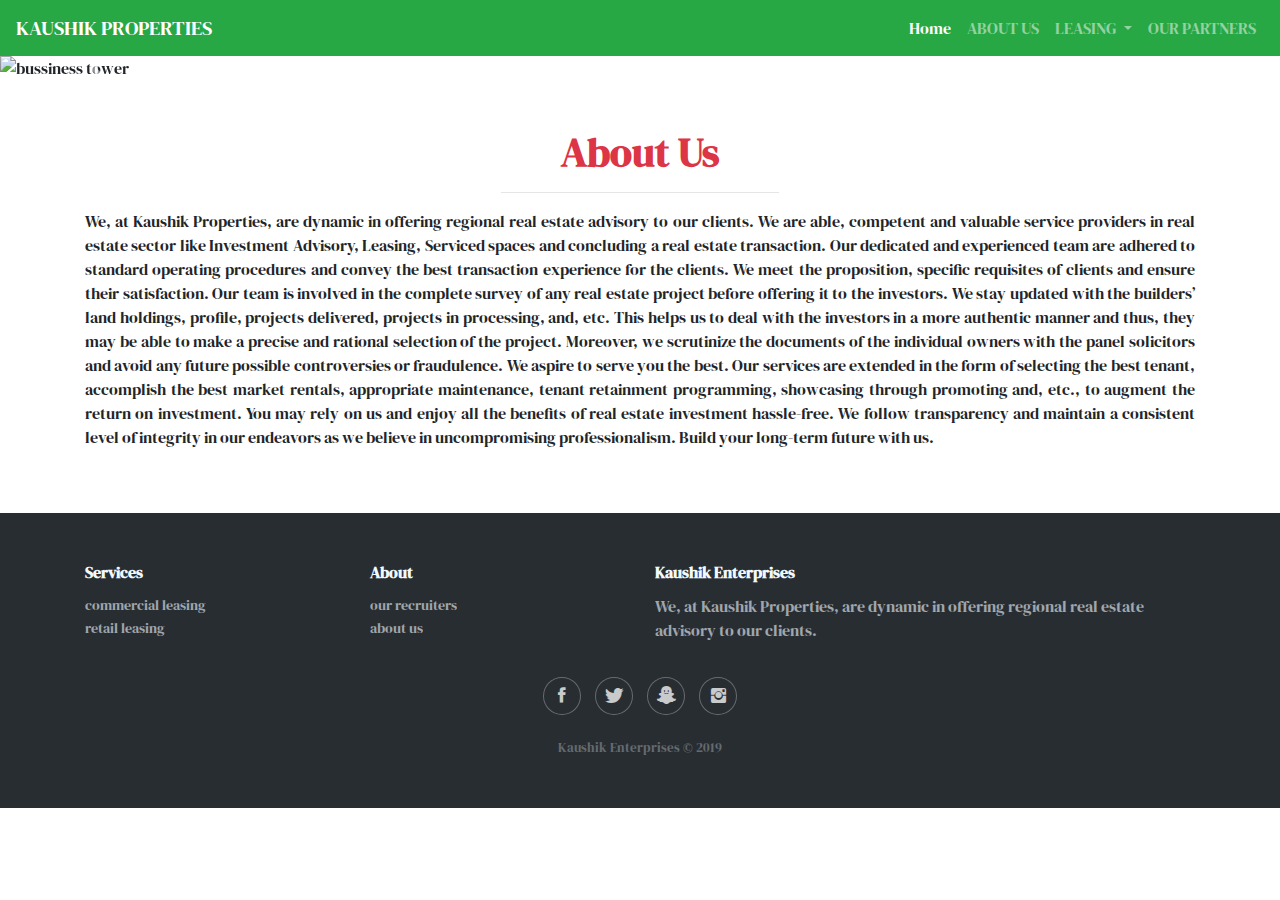
==== about.html @ b7b95ef9 "first commit" ====
<!DOCTYPE html>
<html lang="en">
<head>
    <meta charset="UTF-8">
    <meta name="viewport" content="width=device-width, initial-scale=1.0">
    <meta http-equiv="X-UA-Compatible" content="ie=edge">
    <title>KAUSHIK PROPERTIES</title>
    <!-- <link rel="stylesheet" type="text/css" href="bootstrap.css"> -->
    <link rel="stylesheet" href="https://maxcdn.bootstrapcdn.com/bootstrap/4.3.1/css/bootstrap.min.css">
    <link href="https://fonts.googleapis.com/css?family=DM+Serif+Display&display=swap" rel="stylesheet">
     <link rel="stylesheet" href="footer/assets/fonts/ionicons.min.css">
    <link rel="stylesheet" href="footer/assets/css/Footer-Dark.css">
    <link rel="stylesheet" href="footer/assets/css/styles.css">
    
    <style>
      

       
      *{
        font-family: 'DM Serif Display', serif;
        
      }
    
      #about_content{
        text-align: justify;
        font-size: 1em;
      }
    </style>
</head>
<body>

<header>
    <nav class="navbar navbar-expand-lg navbar-dark bg-success">
        <a class="navbar-brand" href="ks.html">KAUSHIK PROPERTIES</a>
        <button class="navbar-toggler" type="button" data-toggle="collapse" data-target="#navbarSupportedContent" aria-controls="navbarSupportedContent" aria-expanded="false" aria-label="Toggle navigation">
          <span class="navbar-toggler-icon"></span>
        </button>
      
        <div class="collapse navbar-collapse" id="navbarSupportedContent">
          <ul class="navbar-nav ml-auto">
            <li class="nav-item active">
              <a class="nav-link" href="ks.html">Home <span class="sr-only">(current)</span></a>
            </li>
            <li class="nav-item">
              <a class="nav-link" href="#about_us">ABOUT US</a>
            </li>
            <li class="nav-item dropdown">
              <a class="nav-link dropdown-toggle" href="#" id="navbarDropdown" role="button" data-toggle="dropdown" aria-haspopup="true" aria-expanded="false">
                LEASING
              </a>
              <div class="dropdown-menu" aria-labelledby="navbarDropdown">
                <a class="dropdown-item" href="ks.html#comm_p">COMMERCIAL LEASING</a>
                <a class="dropdown-item" href="ks.html#ret_p">RETAIL LEASING</a>
              </div>
            </li>
            <!-- <li class="nav-item">
              <a class="nav-link" href="contactus.html">CONTACT US</a>
            </li> -->
            <li class="nav-item">
              <a class="nav-link" href="#partners">OUR PARTNERS</a>
            </li>
          </ul>
         <!--  <form class="form-inline my-2 my-lg-0">
            <input class="form-control mr-sm-2" type="search" placeholder="Search" aria-label="Search">
            <button class="btn btn-outline-success my-2 my-sm-0" type="submit">Search</button>
          </form> -->
        </div>
      </nav>
      <!-- NAVBAR ENDS -->
      <!-- COUROSELL STARTS -->
      <div id="carouselExampleControls" class="carousel slide" data-ride="carousel">
        <div class="carousel-inner">
          <div class="carousel-item active">
            <img src="images/banner-business-tower.jpg" class="d-block w-100" alt=" bussiness tower">
          </div>
          <div class="carousel-item">
            <img src="images/img.jpg" class="d-block w-100" alt="image">
          </div>
          <div class="carousel-item">
            <img src="images/img3.jpg" class="d-block w-100" alt="spaze boulevard">
          </div>
        </div>
        <a class="carousel-control-prev" href="#carouselExampleControls" role="button" data-slide="prev">
          <span class="carousel-control-prev-icon" aria-hidden="true"></span>
          <span class="sr-only">Previous</span>
        </a>
        <a class="carousel-control-next" href="#carouselExampleControls" role="button" data-slide="next">
          <span class="carousel-control-next-icon" aria-hidden="true"></span>
          <span class="sr-only">Next</span>
        </a>
      </div>
  </header>
  <!-- header ends -->
  <!-- about us starts -->
 <section  class="mt-5" id="about_us">
    <div class="container">
        <h1 class="text-capitalize text-danger text-center  font-weight-bold">about us</h1>
        <hr class="w-25 mx-auto">
        <div class="row">
          <div class="col-lg-12 col-md-12 col-sm-12 col-xs-12">
              <p class=" text-body" id="about_content"> We, at  Kaushik Properties, are dynamic in offering regional real estate advisory to our clients. We are able, competent and valuable service providers in real estate sector like Investment Advisory, Leasing, Serviced spaces and concluding a real estate transaction. Our dedicated and experienced team are adhered to standard operating procedures and convey the best transaction experience for the clients. We meet the proposition, specific requisites of clients and ensure their satisfaction.

                  Our team is involved in the complete survey of any real estate project before offering it to the investors. We stay updated with the builders’ land holdings, profile, projects delivered, projects in processing, and, etc. This helps us to deal with the investors in a more authentic manner and thus, they may be able to make a precise and rational selection of the project. Moreover, we scrutinize the documents of the individual owners with the panel solicitors and avoid any future possible controversies or fraudulence.
                  
                  We aspire to serve you the best. Our services are extended in the form of selecting the best tenant, accomplish the best market rentals, appropriate maintenance, tenant retainment programming, showcasing through promoting and, etc., to augment the return on investment. You may rely on us and enjoy all the benefits of real estate investment hassle-free. We follow transparency and maintain a consistent level of integrity in our endeavors as we believe in uncompromising professionalism.
                  
                  Build your long-term future with us.
                  
                   </p>
          </div>
        </div>
     
     </div> 
</section>
<!-- about us ends -->
<!-- footer starts -->
     <section class="mt-5 ">   
      <div class="footer-dark">
        <footer>
            <div class="container">
                <div class="row">
                    <div class="col-sm-6 col-md-3 item">
                        <h3>Services</h3>
                        <ul>
                            <li><a href="ks.html#c_leas">commercial leasing</a></li>
                            <li><a href="ks.html#r_leas">retail leasing</a></li>
                            
                        </ul>
                    </div>
                    <div class="col-sm-6 col-md-3 item">
                        <h3>About</h3>
                        <ul>
                            <li><a href="ks.html#partners">our recruiters</a></li>
                            <li><a href="#about_us">about us</a></li>
                        
                        </ul>
                    </div>
                    <div class="col-md-6 item text">
                        <h3>Kaushik Enterprises</h3>
                        <p>We, at  Kaushik Properties, are dynamic in offering regional real estate advisory to our clients.</p>
                    </div>
                    <div class="col item social"><a href="#"><i class="icon ion-social-facebook"></i></a><a href="#"><i class="icon ion-social-twitter"></i></a><a href="#"><i class="icon ion-social-snapchat"></i></a><a href="#"><i class="icon ion-social-instagram"></i></a></div>
                </div>
                <p class="copyright">Kaushik Enterprises © 2019</p>
            </div>
        </footer>
    </div>
</section>
     <!-- footer ends -->
  <!-- SCRIPT TAG BOOTSTRAP -->
    <!-- jQuery library -->
<script src="https://ajax.googleapis.com/ajax/libs/jquery/3.4.1/jquery.min.js"></script>

<!-- Popper JS -->
<script src="https://cdnjs.cloudflare.com/ajax/libs/popper.js/1.14.7/umd/popper.min.js"></script>

<!-- Latest compiled JavaScript -->
<script src="https://maxcdn.bootstrapcdn.com/bootstrap/4.3.1/js/bootstrap.min.js"></script>
   </body>
   </html>
---- footer/assets/css/Footer-Dark.css ----
.footer-dark {
  padding:50px 0;
  color:#f0f9ff;
  background-color:#282d32;
}

.footer-dark h3 {
  margin-top:0;
  margin-bottom:12px;
  font-weight:bold;
  font-size:16px;
}

.footer-dark ul {
  padding:0;
  list-style:none;
  line-height:1.6;
  font-size:14px;
  margin-bottom:0;
}

.footer-dark ul a {
  color:inherit;
  text-decoration:none;
  opacity:0.6;
}

.footer-dark ul a:hover {
  opacity:0.8;
}

@media (max-width:767px) {
  .footer-dark .item:not(.social) {
    text-align:center;
    padding-bottom:20px;
  }
}

.footer-dark .item.text {
  margin-bottom:36px;
}

@media (max-width:767px) {
  .footer-dark .item.text {
    margin-bottom:0;
  }
}

.footer-dark .item.text p {
  opacity:0.6;
  margin-bottom:0;
}

.footer-dark .item.social {
  text-align:center;
}

@media (max-width:991px) {
  .footer-dark .item.social {
    text-align:center;
    margin-top:20px;
  }
}

.footer-dark .item.social > a {
  font-size:20px;
  width:36px;
  height:36px;
  line-height:36px;
  display:inline-block;
  text-align:center;
  border-radius:50%;
  box-shadow:0 0 0 1px rgba(255,255,255,0.4);
  margin:0 8px;
  color:#fff;
  opacity:0.75;
}

.footer-dark .item.social > a:hover {
  opacity:0.9;
}

.footer-dark .copyright {
  text-align:center;
  padding-top:24px;
  opacity:0.3;
  font-size:13px;
  margin-bottom:0;
}
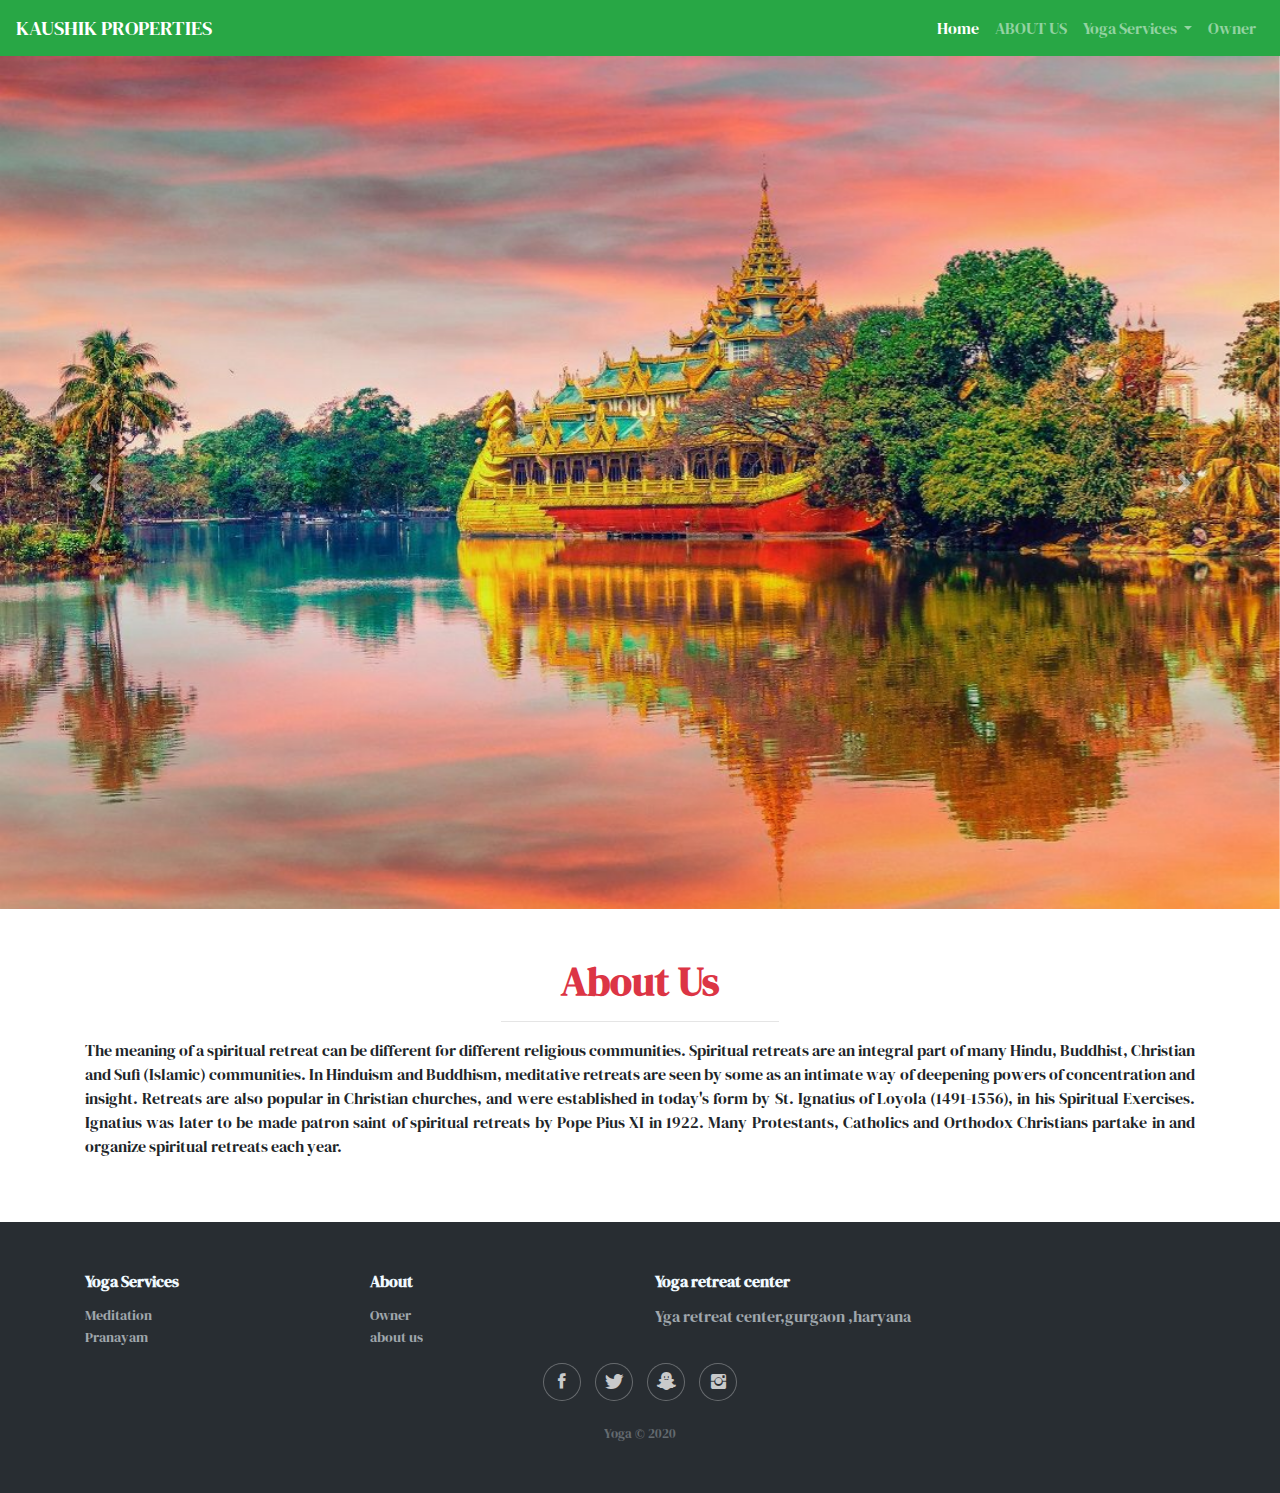
==== commit 8dd218b9: "Update about.html" ====
--- a/about.html
+++ b/about.html
@@ -46,18 +46,18 @@
             </li>
             <li class="nav-item dropdown">
               <a class="nav-link dropdown-toggle" href="#" id="navbarDropdown" role="button" data-toggle="dropdown" aria-haspopup="true" aria-expanded="false">
-                LEASING
+               Yoga Services
               </a>
               <div class="dropdown-menu" aria-labelledby="navbarDropdown">
-                <a class="dropdown-item" href="ks.html#comm_p">COMMERCIAL LEASING</a>
-                <a class="dropdown-item" href="ks.html#ret_p">RETAIL LEASING</a>
+                <a class="dropdown-item" href="ks.html#comm_p">Meditation</a>
+                <a class="dropdown-item" href="ks.html#ret_p">Pranayam</a>
               </div>
             </li>
             <!-- <li class="nav-item">
               <a class="nav-link" href="contactus.html">CONTACT US</a>
             </li> -->
             <li class="nav-item">
-              <a class="nav-link" href="#partners">OUR PARTNERS</a>
+              <a class="nav-link" href="#partners">Owner</a>
             </li>
           </ul>
          <!--  <form class="form-inline my-2 my-lg-0">
@@ -71,13 +71,13 @@
       <div id="carouselExampleControls" class="carousel slide" data-ride="carousel">
         <div class="carousel-inner">
           <div class="carousel-item active">
-            <img src="images/banner-business-tower.jpg" class="d-block w-100" alt=" bussiness tower">
+            <img src="images/5.jpg" class="d-block w-100" alt=" bussiness tower">
           </div>
           <div class="carousel-item">
-            <img src="images/img.jpg" class="d-block w-100" alt="image">
+            <img src="images/6.jpg" class="d-block w-100" alt="image">
           </div>
           <div class="carousel-item">
-            <img src="images/img3.jpg" class="d-block w-100" alt="spaze boulevard">
+            <img src="images/7.jpeg" class="d-block w-100" alt="spaze boulevard">
           </div>
         </div>
         <a class="carousel-control-prev" href="#carouselExampleControls" role="button" data-slide="prev">
@@ -98,13 +98,11 @@
         <hr class="w-25 mx-auto">
         <div class="row">
           <div class="col-lg-12 col-md-12 col-sm-12 col-xs-12">
-              <p class=" text-body" id="about_content"> We, at  Kaushik Properties, are dynamic in offering regional real estate advisory to our clients. We are able, competent and valuable service providers in real estate sector like Investment Advisory, Leasing, Serviced spaces and concluding a real estate transaction. Our dedicated and experienced team are adhered to standard operating procedures and convey the best transaction experience for the clients. We meet the proposition, specific requisites of clients and ensure their satisfaction.
+              <p class=" text-body" id="about_content">The meaning of a spiritual retreat can be different for different religious communities. Spiritual retreats are an integral part of many Hindu, Buddhist, Christian and Sufi (Islamic) communities.
 
-                  Our team is involved in the complete survey of any real estate project before offering it to the investors. We stay updated with the builders’ land holdings, profile, projects delivered, projects in processing, and, etc. This helps us to deal with the investors in a more authentic manner and thus, they may be able to make a precise and rational selection of the project. Moreover, we scrutinize the documents of the individual owners with the panel solicitors and avoid any future possible controversies or fraudulence.
-                  
-                  We aspire to serve you the best. Our services are extended in the form of selecting the best tenant, accomplish the best market rentals, appropriate maintenance, tenant retainment programming, showcasing through promoting and, etc., to augment the return on investment. You may rely on us and enjoy all the benefits of real estate investment hassle-free. We follow transparency and maintain a consistent level of integrity in our endeavors as we believe in uncompromising professionalism.
-                  
-                  Build your long-term future with us.
+In Hinduism and Buddhism, meditative retreats are seen by some as an intimate way of deepening powers of concentration and insight.
+
+Retreats are also popular in Christian churches, and were established in today's form by St. Ignatius of Loyola (1491-1556), in his Spiritual Exercises. Ignatius was later to be made patron saint of spiritual retreats by Pope Pius XI in 1922. Many Protestants, Catholics and Orthodox Christians partake in and organize spiritual retreats each year. 
                   
                    </p>
           </div>
@@ -120,28 +118,28 @@
             <div class="container">
                 <div class="row">
                     <div class="col-sm-6 col-md-3 item">
-                        <h3>Services</h3>
+                        <h3>Yoga Services</h3>
                         <ul>
-                            <li><a href="ks.html#c_leas">commercial leasing</a></li>
-                            <li><a href="ks.html#r_leas">retail leasing</a></li>
+                            <li><a href="ks.html#c_leas">Meditation</a></li>
+                            <li><a href="ks.html#r_leas">Pranayam</a></li>
                             
                         </ul>
                     </div>
                     <div class="col-sm-6 col-md-3 item">
                         <h3>About</h3>
                         <ul>
-                            <li><a href="ks.html#partners">our recruiters</a></li>
+                            <li><a href="ks.html#partners">Owner</a></li>
                             <li><a href="#about_us">about us</a></li>
                         
                         </ul>
                     </div>
                     <div class="col-md-6 item text">
-                        <h3>Kaushik Enterprises</h3>
-                        <p>We, at  Kaushik Properties, are dynamic in offering regional real estate advisory to our clients.</p>
+                        <h3>Yoga retreat center</h3>
+                        <p>Yga retreat center,gurgaon ,haryana</p>
                     </div>
                     <div class="col item social"><a href="#"><i class="icon ion-social-facebook"></i></a><a href="#"><i class="icon ion-social-twitter"></i></a><a href="#"><i class="icon ion-social-snapchat"></i></a><a href="#"><i class="icon ion-social-instagram"></i></a></div>
                 </div>
-                <p class="copyright">Kaushik Enterprises © 2019</p>
+                <p class="copyright">Yoga  © 2020</p>
             </div>
         </footer>
     </div>
@@ -157,4 +155,4 @@
 <!-- Latest compiled JavaScript -->
 <script src="https://maxcdn.bootstrapcdn.com/bootstrap/4.3.1/js/bootstrap.min.js"></script>
    </body>
-   </html>+   </html>
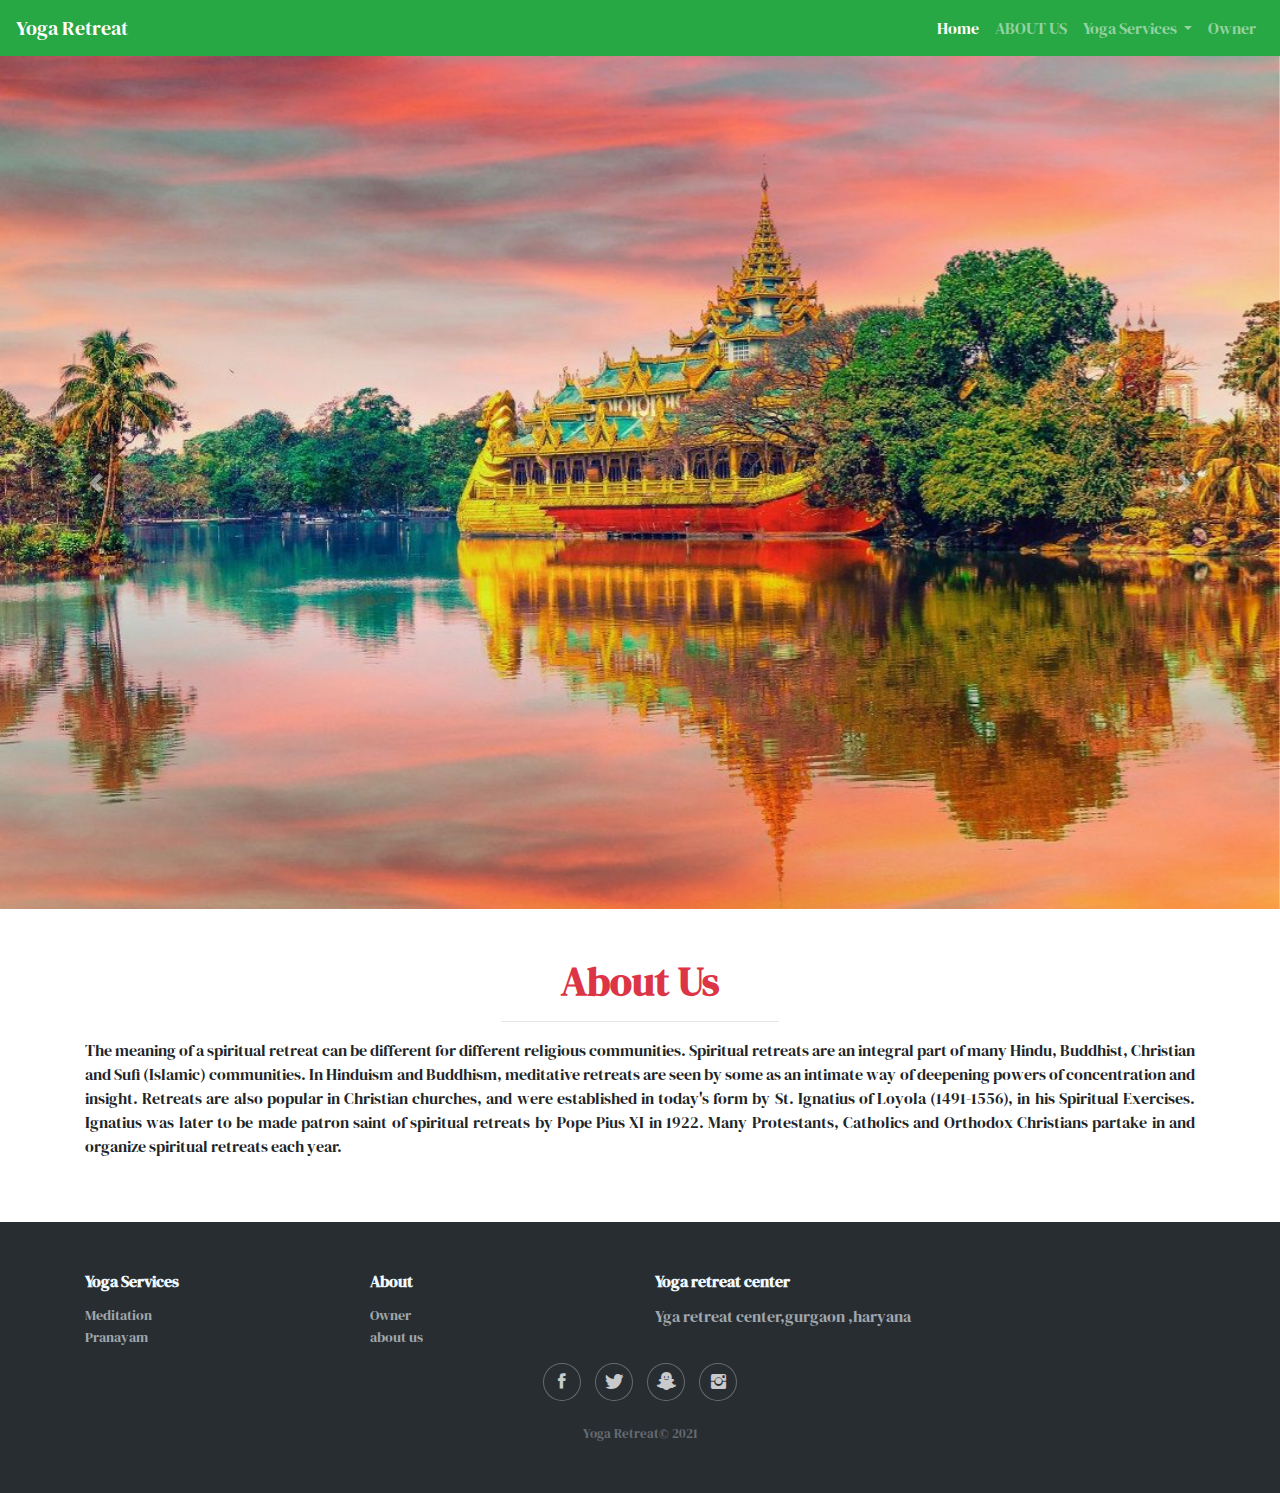
==== commit e5fe5ae8: "Update about.html" ====
--- a/about.html
+++ b/about.html
@@ -4,7 +4,7 @@
     <meta charset="UTF-8">
     <meta name="viewport" content="width=device-width, initial-scale=1.0">
     <meta http-equiv="X-UA-Compatible" content="ie=edge">
-    <title>KAUSHIK PROPERTIES</title>
+    <title>Yoga Retreat</title>
     <!-- <link rel="stylesheet" type="text/css" href="bootstrap.css"> -->
     <link rel="stylesheet" href="https://maxcdn.bootstrapcdn.com/bootstrap/4.3.1/css/bootstrap.min.css">
     <link href="https://fonts.googleapis.com/css?family=DM+Serif+Display&display=swap" rel="stylesheet">
@@ -31,7 +31,7 @@
 
 <header>
     <nav class="navbar navbar-expand-lg navbar-dark bg-success">
-        <a class="navbar-brand" href="ks.html">KAUSHIK PROPERTIES</a>
+        <a class="navbar-brand" href="ks.html">Yoga Retreat</a>
         <button class="navbar-toggler" type="button" data-toggle="collapse" data-target="#navbarSupportedContent" aria-controls="navbarSupportedContent" aria-expanded="false" aria-label="Toggle navigation">
           <span class="navbar-toggler-icon"></span>
         </button>
@@ -39,7 +39,7 @@
         <div class="collapse navbar-collapse" id="navbarSupportedContent">
           <ul class="navbar-nav ml-auto">
             <li class="nav-item active">
-              <a class="nav-link" href="ks.html">Home <span class="sr-only">(current)</span></a>
+              <a class="nav-link" href="index.html">Home <span class="sr-only">(current)</span></a>
             </li>
             <li class="nav-item">
               <a class="nav-link" href="#about_us">ABOUT US</a>
@@ -49,8 +49,8 @@
                Yoga Services
               </a>
               <div class="dropdown-menu" aria-labelledby="navbarDropdown">
-                <a class="dropdown-item" href="ks.html#comm_p">Meditation</a>
-                <a class="dropdown-item" href="ks.html#ret_p">Pranayam</a>
+                <a class="dropdown-item" href="index.html#comm_p">Meditation</a>
+                <a class="dropdown-item" href="index.html#ret_p">Pranayam</a>
               </div>
             </li>
             <!-- <li class="nav-item">
@@ -120,15 +120,15 @@
                     <div class="col-sm-6 col-md-3 item">
                         <h3>Yoga Services</h3>
                         <ul>
-                            <li><a href="ks.html#c_leas">Meditation</a></li>
-                            <li><a href="ks.html#r_leas">Pranayam</a></li>
+                            <li><a href="index.html#c_leas">Meditation</a></li>
+                            <li><a href="index.html#r_leas">Pranayam</a></li>
                             
                         </ul>
                     </div>
                     <div class="col-sm-6 col-md-3 item">
                         <h3>About</h3>
                         <ul>
-                            <li><a href="ks.html#partners">Owner</a></li>
+                            <li><a href="index.html#partners">Owner</a></li>
                             <li><a href="#about_us">about us</a></li>
                         
                         </ul>
@@ -139,7 +139,7 @@
                     </div>
                     <div class="col item social"><a href="#"><i class="icon ion-social-facebook"></i></a><a href="#"><i class="icon ion-social-twitter"></i></a><a href="#"><i class="icon ion-social-snapchat"></i></a><a href="#"><i class="icon ion-social-instagram"></i></a></div>
                 </div>
-                <p class="copyright">Yoga  © 2020</p>
+                <p class="copyright">Yoga Retreat© 2021</p>
             </div>
         </footer>
     </div>
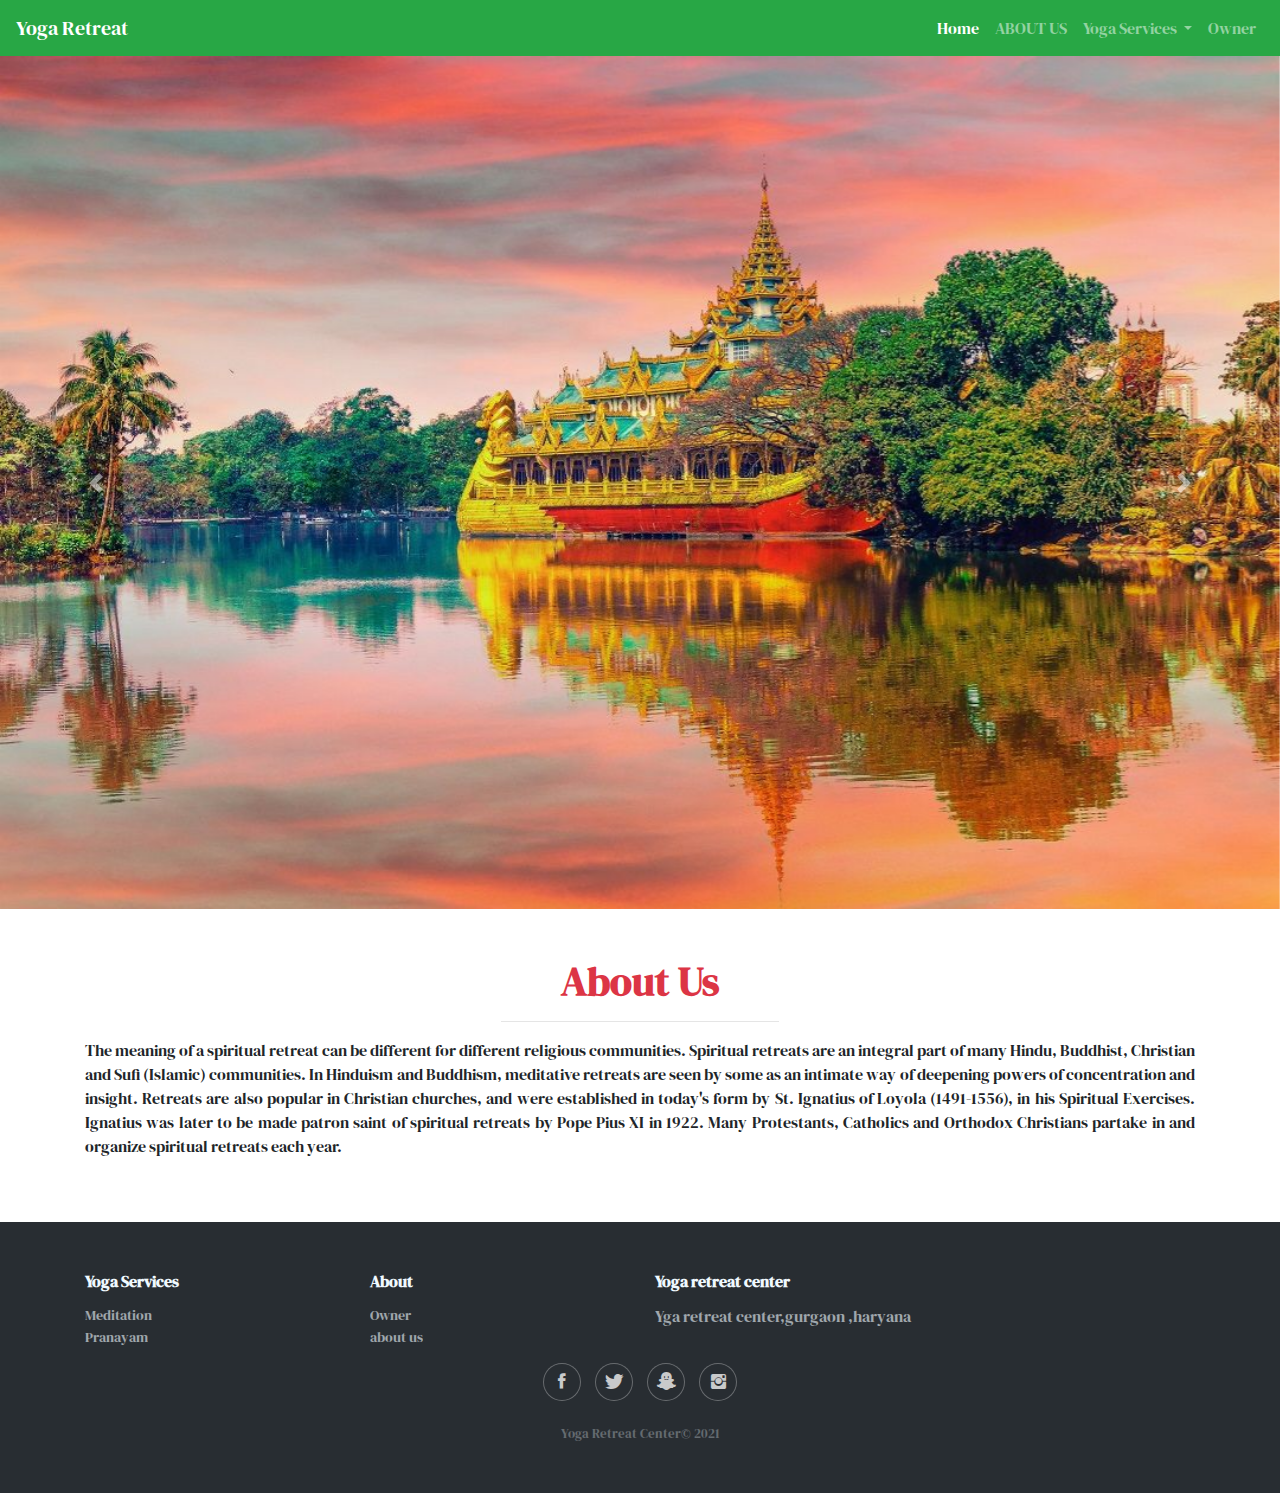
==== commit 68452171: "Update about.html" ====
--- a/about.html
+++ b/about.html
@@ -31,7 +31,7 @@
 
 <header>
     <nav class="navbar navbar-expand-lg navbar-dark bg-success">
-        <a class="navbar-brand" href="ks.html">Yoga Retreat</a>
+        <a class="navbar-brand" href="index.html">Yoga Retreat</a>
         <button class="navbar-toggler" type="button" data-toggle="collapse" data-target="#navbarSupportedContent" aria-controls="navbarSupportedContent" aria-expanded="false" aria-label="Toggle navigation">
           <span class="navbar-toggler-icon"></span>
         </button>
@@ -139,7 +139,7 @@
                     </div>
                     <div class="col item social"><a href="#"><i class="icon ion-social-facebook"></i></a><a href="#"><i class="icon ion-social-twitter"></i></a><a href="#"><i class="icon ion-social-snapchat"></i></a><a href="#"><i class="icon ion-social-instagram"></i></a></div>
                 </div>
-                <p class="copyright">Yoga Retreat© 2021</p>
+                <p class="copyright">Yoga Retreat Center© 2021</p>
             </div>
         </footer>
     </div>
